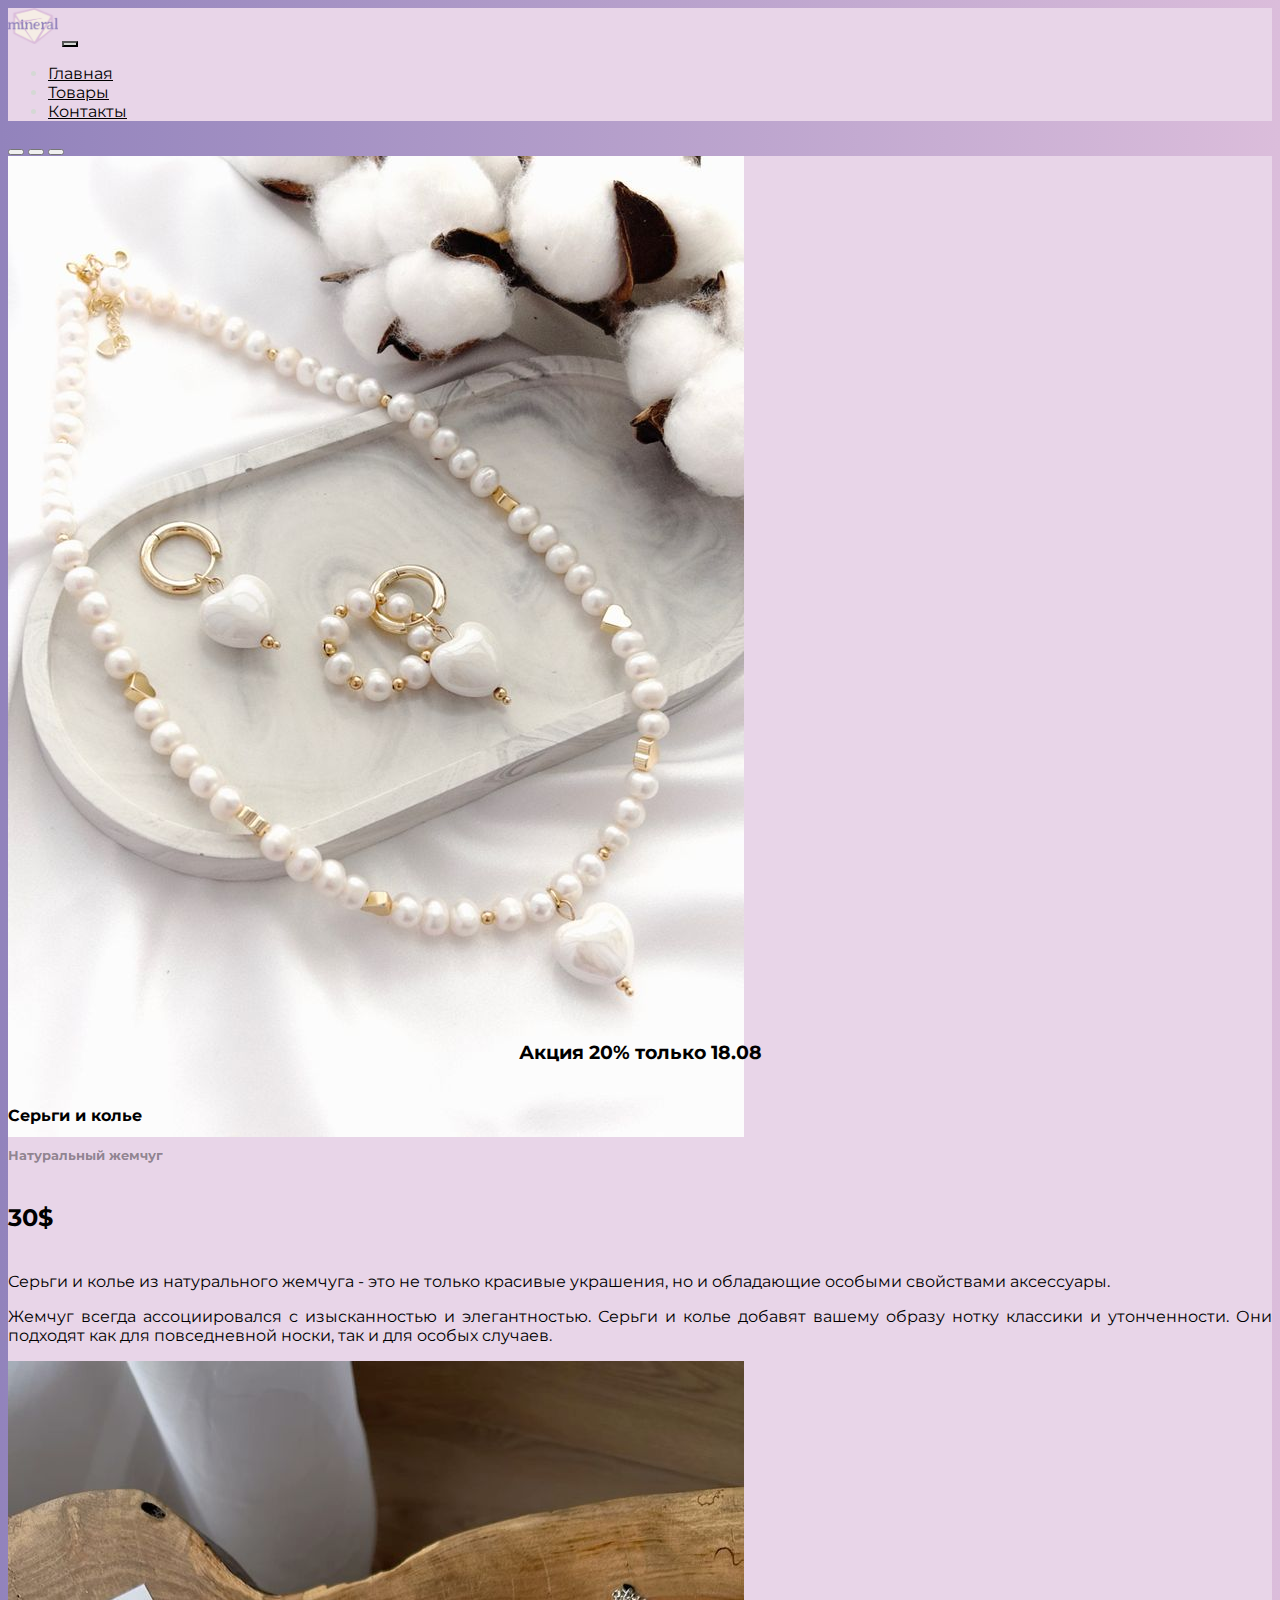
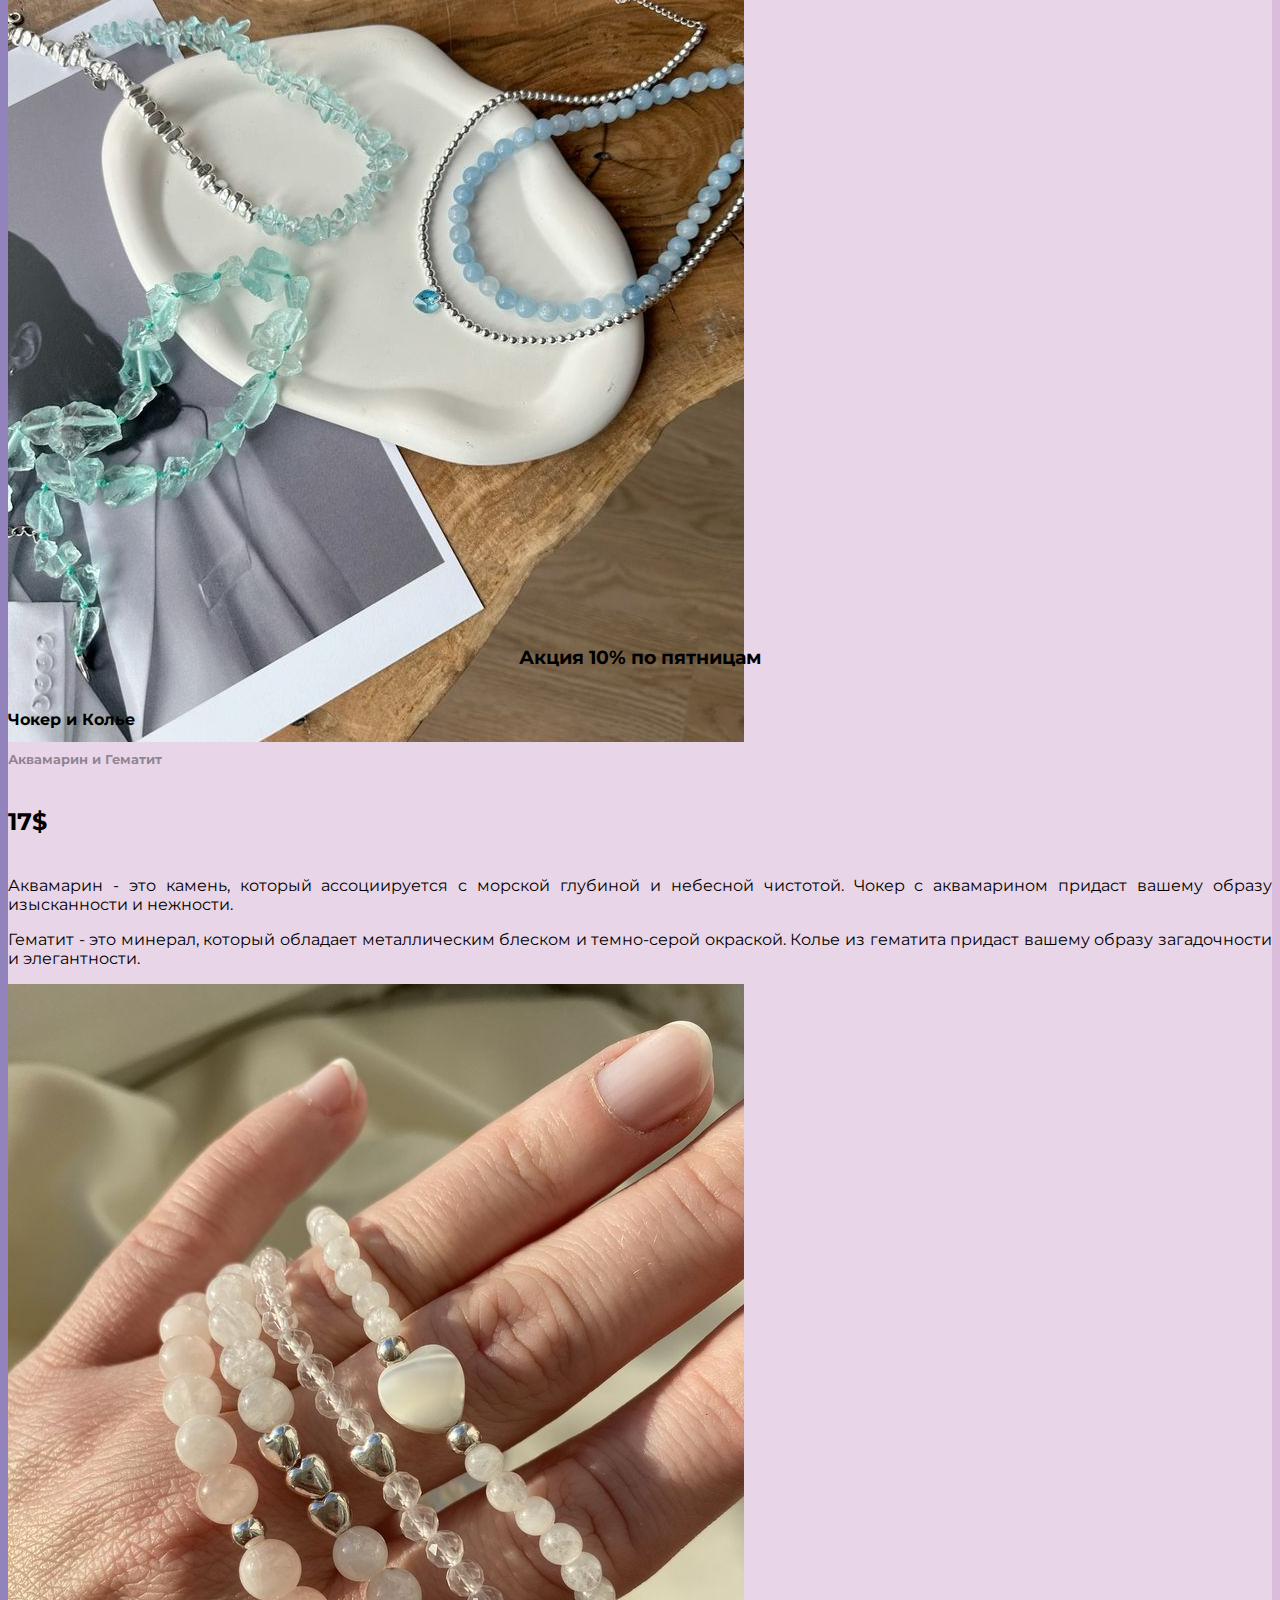
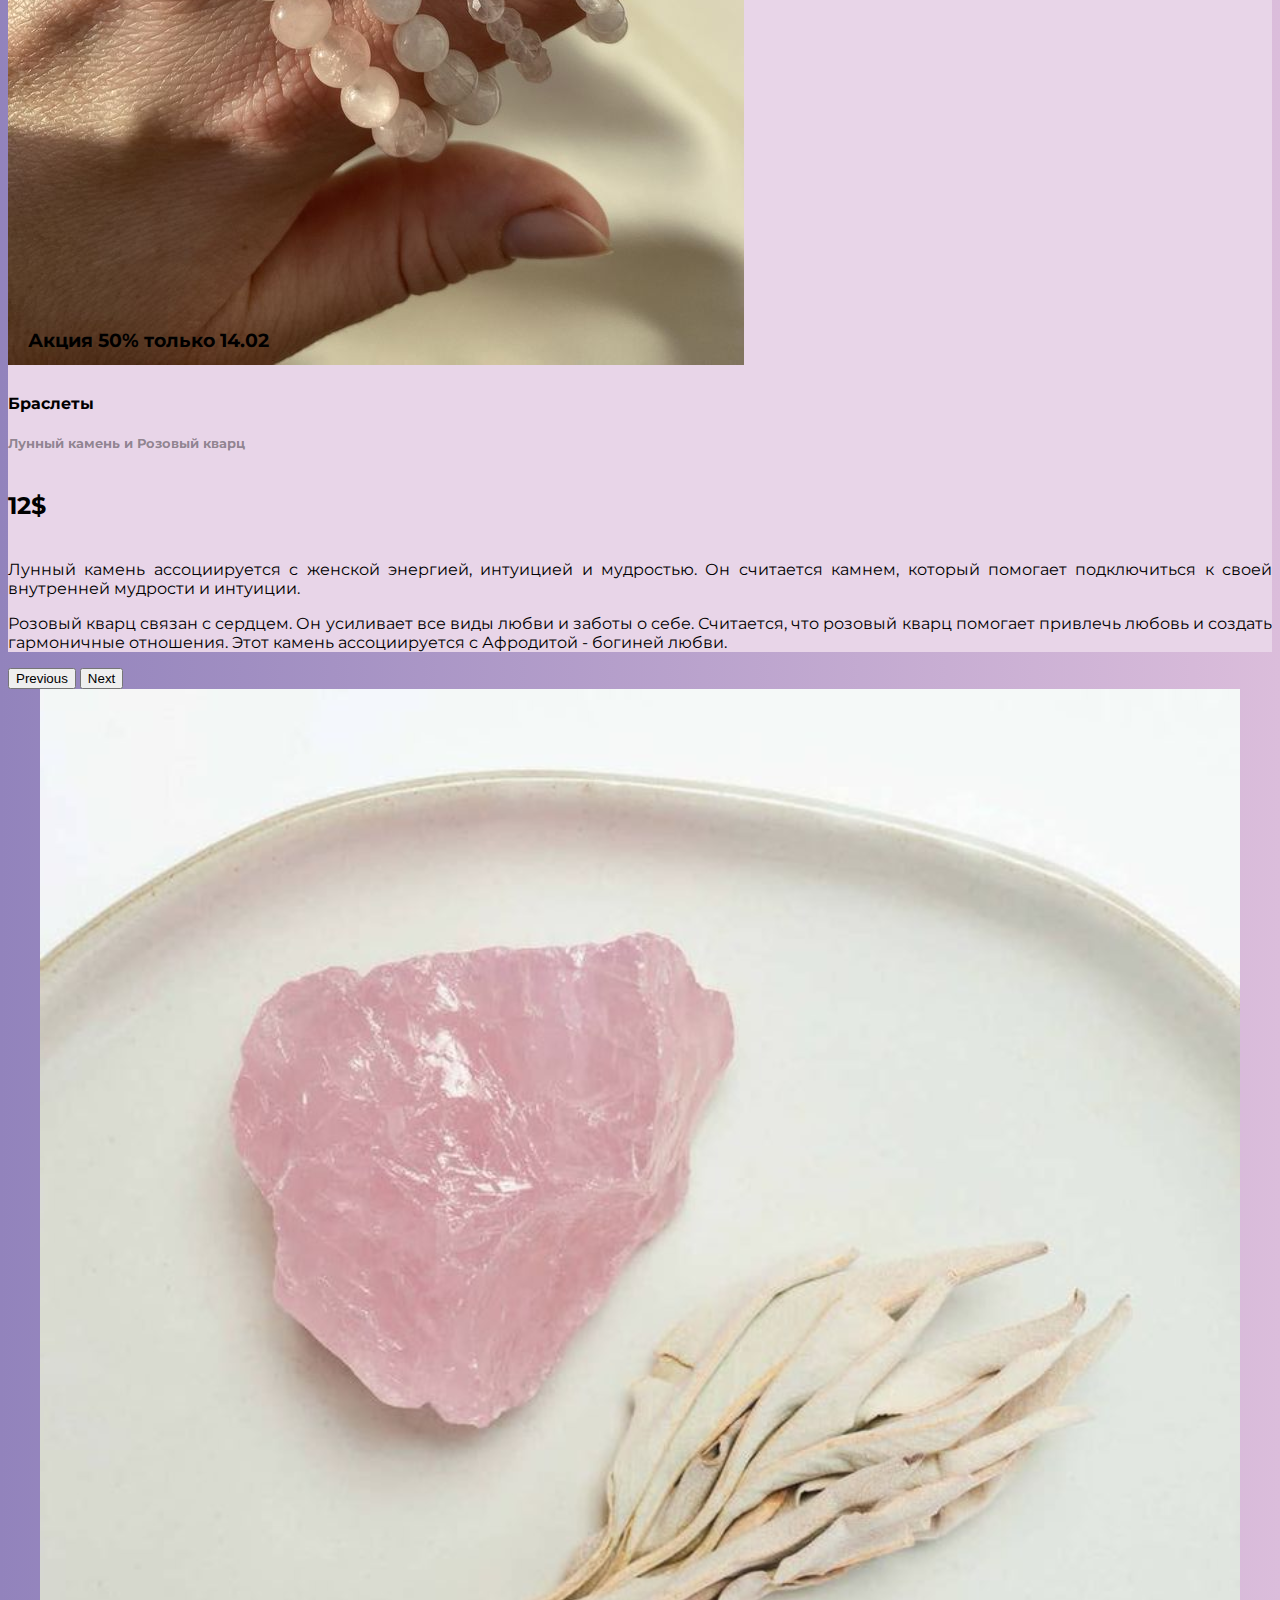
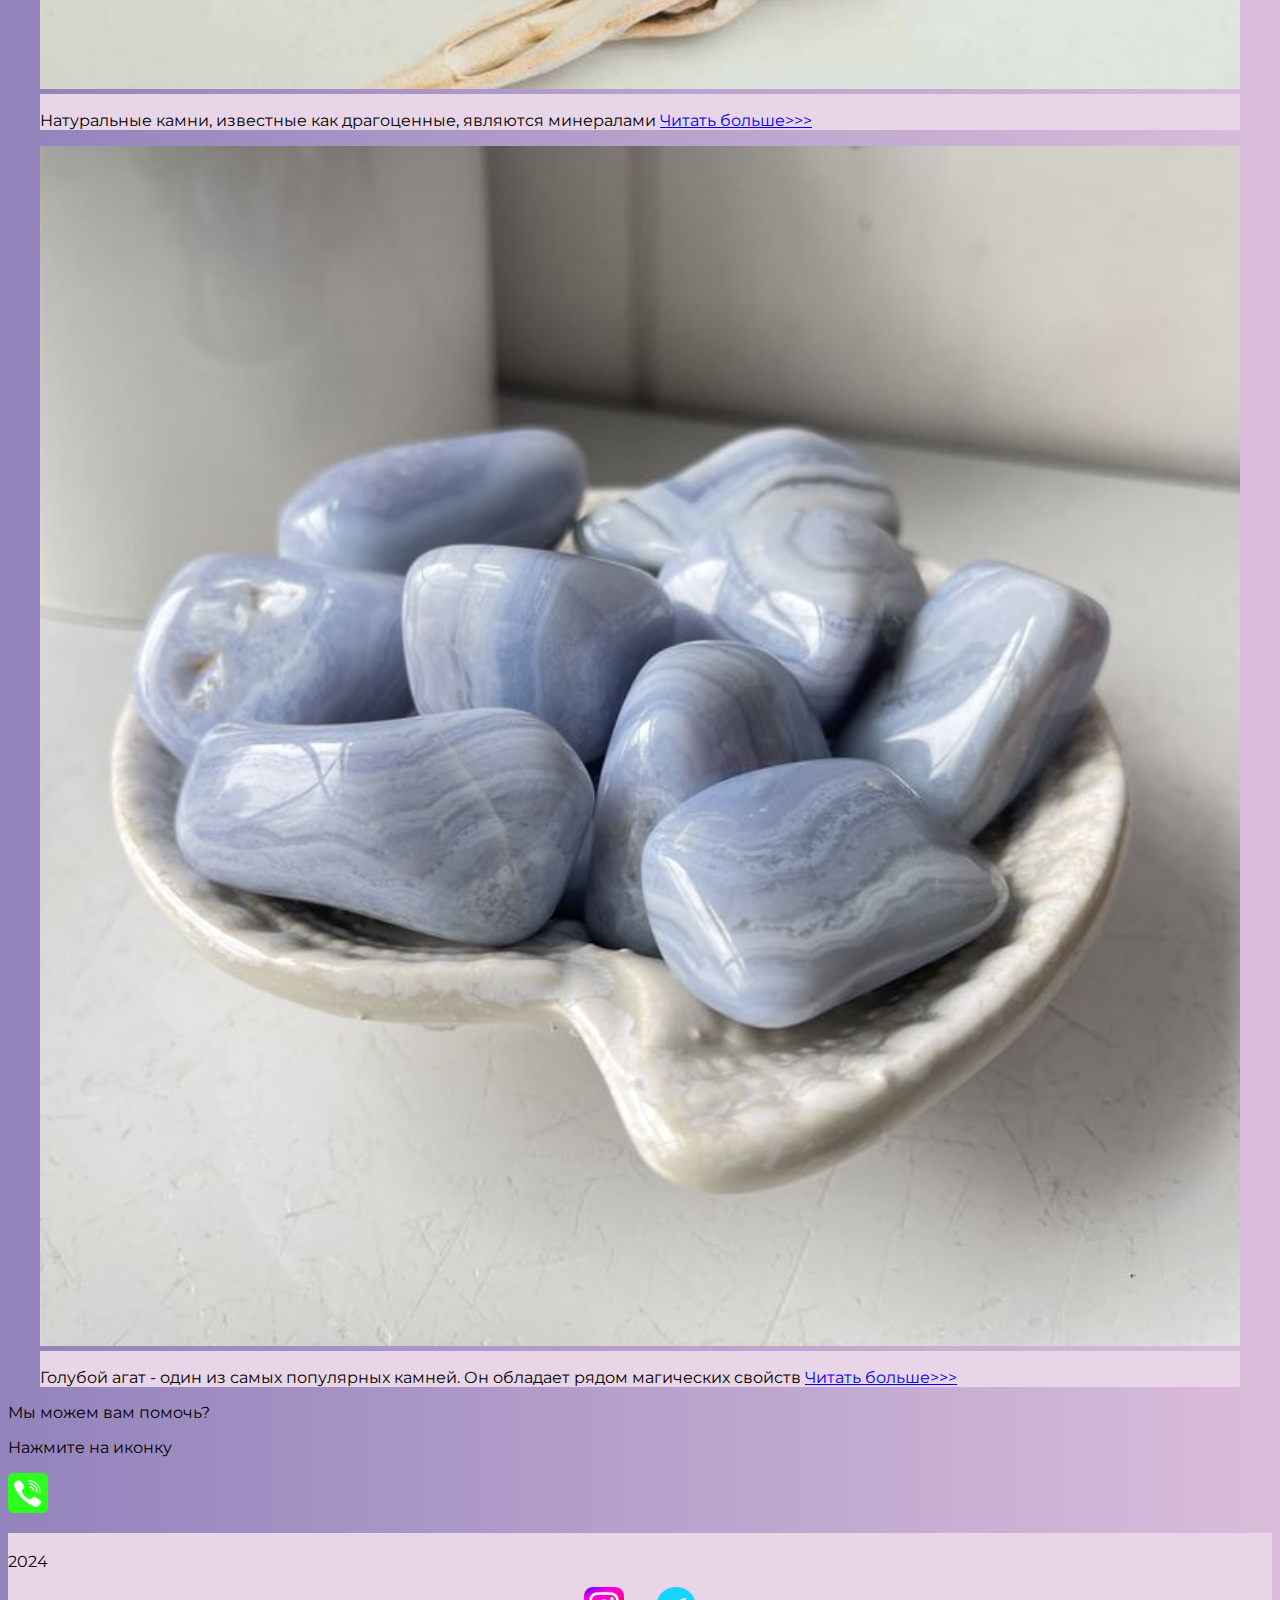
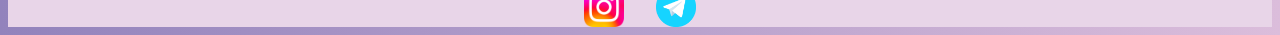
==== index.html @ bc0014de "Add files via upload" ====
<!DOCTYPE html>
<html lang="en">

<head>
  <meta charset="UTF-8">
  <meta name="viewport" content="width=device-width, initial-scale=1.0">
  <link href="https://cdn.jsdelivr.net/npm/bootstrap@5.2.3/dist/css/bootstrap.min.css" rel="stylesheet"
    integrity="sha384-rbsA2VBKQhggwzxH7pPCaAqO46MgnOM80zW1RWuH61DGLwZJEdK2Kadq2F9CUG65" crossorigin="anonymous">
  <link rel="stylesheet" href="source/styles/mycss.css">
  <link rel="apple-touch-icon" sizes="180x180" href="source/files/favicon_io (2)/apple-touch-icon.png">
  <link rel="icon" type="image/png" sizes="32x32" href="source/files/favicon_io (2)/favicon-32x32.png">
  <link rel="icon" type="image/png" sizes="16x16" href="source/files/favicon_io (2)/favicon-16x16.png">
  <link rel="manifest" href="source/files/favicon_io (2)/site.webmanifest">
  <title>Mineral</title>
</head>

<body>
  <header>
    <nav class="navbar navbar-expand-lg">
      <div class="container-fluid">
        <a class="navbar-brand" href="/"><img src="source/files/логотип 5.png" alt="..."></a>
        <button class="navbar-toggler" type="button" data-bs-toggle="collapse" data-bs-target="#navbarNav"
          aria-controls="navbarNav" aria-expanded="false" aria-label="Toggle navigation">
          <span class="navbar-toggler-icon"></span>
        </button>
        <div class="collapse navbar-collapse" id="navbarNav">
          <ul class="navbar-nav">
            <li class="nav-item">
              <a class="nav-link active" aria-current="page" href="/">Главная</a>
            </li>
            <li class="nav-item">
              <a class="nav-link" href="pricing.html">Товары</a>
            </li>
            <li class="nav-item">
              <a class="nav-link" href="contacts.html">Контакты</a>
            </li>
          </ul>
        </div>
      </div>
    </nav>
  </header>

  <section>
    <div class="container-fluid mt-4">
      <div class="row">
        <div class="col-lg-1 p-0">
        </div>

        <div class="col-lg-8 col-md-12 mt-4">
          <div class="row">

            <div id="carouselExampleIndicators" class="carousel slide" data-bs-ride="true">

              <div class="carousel-indicators">
                <button type="button" data-bs-target="#carouselExampleIndicators" data-bs-slide-to="0" class="active"
                  aria-current="true" aria-label="Slide 1"></button>
                <button type="button" data-bs-target="#carouselExampleIndicators" data-bs-slide-to="1"
                  aria-label="Slide 2"></button>
                <button type="button" data-bs-target="#carouselExampleIndicators" data-bs-slide-to="2"
                  aria-label="Slide 3"></button>
              </div>
              <div class="carousel-inner" style="background-color: #e8d5e8;;">
                <div class="carousel-item active">
                  <div class="d-block w-100">
                    <div class="row">
                      <div class="col-lg-6 col-md-6 slide-text">
                        <img src="source/images/Комплект из натурального жемчуга.jpg" class="w-100" alt="...">
                      </div>
                      <div class="col-lg-5 col-md-5 slide-text">
                        <h3 style="margin-top: -120px; margin-bottom: 0px;">Акция 20% только 18.08</h3>
                        <h4 style="margin-bottom: 2px;">Серьги и колье</h4>
                        <h5 style="color: rgba(0, 0, 0, 0.4); text-align: left;">Натуральный жемчуг</h5>
                        <h2 style="margin-top: 40px; margin-bottom: 40px; text-align: left;">30$</h2>
                        <p style="text-align: justify;">Серьги и колье из натурального жемчуга - это не только красивые
                          украшения, но и обладающие особыми свойствами аксессуары. </p>
                        <p style="text-align: justify;">Жемчуг всегда ассоциировался с изысканностью и элегантностью.
                          Серьги и колье добавят вашему образу нотку классики и утонченности.
                          Они подходят как для повседневной носки, так и для особых случаев.</p>
                      </div>
                      <div class="col-lg-1 col-md-1"></div>
                    </div>
                  </div>
                </div>
                <div class="carousel-item">
                  <div class="d-block w-100">
                    <div class="row">
                      <div class="col-lg-6 col-md-6 slide-text">
                        <img src="source/images/Чокер аквамарин 🌊• украшение гематит.jpg" class="w-100" alt="...">
                      </div>
                      <div class="col-lg-5 col-md-5 slide-text">
                        <h3 style="margin-top: -120px; margin-bottom: 0px; text-align: center;">Акция 10% по пятницам
                        </h3>
                        <h4 style="margin-bottom: 2px;">Чокер и Колье</h4>
                        <h5 style="color: rgba(0, 0, 0, 0.4); text-align: left;">Аквамарин и Гематит</h5>
                        <h2 style="margin-top: 40px; margin-bottom: 40px; text-align: left;">17$</h2>
                        <p style="text-align: justify;"> Аквамарин - это камень, который ассоциируется с морской
                          глубиной и небесной чистотой. Чокер с аквамарином придаст вашему образу изысканности и
                          нежности.</p>
                        <p style="text-align: justify;">
                          Гематит - это минерал, который обладает металлическим блеском и темно-серой окраской. Колье из
                          гематита придаст вашему образу загадочности и элегантности.</p>
                      </div>
                      <div class="col-lg-1 col-md-1"></div>
                    </div>
                  </div>
                </div>
                <div class="carousel-item">
                  <div class="d-block w-100">
                    <div class="row">
                      <div class="col-lg-6 col-md-6 slide-text">
                        <img src="source/images/Розовый кварц и лунный камень.jpg" class="w-100" alt="...">
                      </div>
                      <div class="col-lg-5 col-md-5 slide-text">
                        <h3 style="margin-top: -60px; margin-bottom: 0px; text-align: left;">Акция 50% только 14.02</h3>
                        <h4 style="margin-bottom: 2px;">Браслеты</h4>
                        <h5 style="color: rgba(0, 0, 0, 0.4); text-align: left;">Лунный камень и Розовый кварц</h5>
                        <h2 style="margin-top: 40px; margin-bottom: 40px; text-align: left;">12$</h2>
                        <p style="text-align: justify;">Лунный камень ассоциируется с женской энергией, интуицией и мудростью.
                          Он считается камнем, который помогает подключиться к своей внутренней мудрости и интуиции.</p>
                          <p style="text-align: justify;">Розовый кварц связан с сердцем.
                            Он усиливает все виды любви и заботы о себе.
                            Считается, что розовый кварц помогает привлечь любовь и создать гармоничные отношения.
                            Этот камень ассоциируется с Афродитой - богиней любви.</p>
                      </div>
                      <div class="col-lg-1 col-md-1"></div>
                    </div>
                  </div>
                </div>
              </div>
              <button class="carousel-control-prev" type="button" data-bs-target="#carouselExampleIndicators"
                data-bs-slide="prev">
                <span class="carousel-control-prev-icon" aria-hidden="true"></span>
                <span class="visually-hidden">Previous</span>
              </button>
              <button class="carousel-control-next" type="button" data-bs-target="#carouselExampleIndicators"
                data-bs-slide="next">
                <span class="carousel-control-next-icon" aria-hidden="true"></span>
                <span class="visually-hidden">Next</span>
              </button>
            </div>
          </div>
        </div>

        <div class="col-lg-3 col-md-12 mt-4">
          <div class="row side">
            <div class="col-lg-12 p-0">
              <img src="source/images/3 Starter-Crystals For The Absolute Beginner.jpg" width="100%" alt="">
            </div>
            <div class="col-lg-12 sidebar">
              <p style="font-size: 1px;">&nbsp;</p>
              <p class="">Натуральные камни, известные как драгоценные, являются минералами
                <a href="learnmore.html">Читать больше>>></a>
              </p>
            </div>
            <div class="col-lg-12 p-0 mt-3">
              <img src="source/images/Blue Lace Agate Tumbled Stone.jpg" width="100%" alt="">
            </div>
            <div class="col-lg-12 sidebar">
              <p style="font-size: 1px;">&nbsp;</p>
              <p class="">Голубой агат - один из самых популярных камней. Он обладает рядом магических свойств
                <a href="learnmore1.html">Читать больше>>></a>
              </p>
            </div>
          </div>
        </div>
      </div>
    </div>

    <div class="col-lg-12 col-md-12 text-center mt-4">
      <p style="margin-bottom: 5px;">Мы можем вам помочь?</p>
      <p>Нажмите на иконку</p>
    </div>

    <div class="col-lg-12 col-md-12 text-center">
      <a href="contacts.html">
        <img class="call-anim" style="width: 40px;" src="source/files/phone.png" alt="...">
    </div>
    </a>
  </section>

  <footer class="mt-4">
    <div class="container-fluid">
      <div class="row">
        <div class="col-lg-4 col-md-12 footer-text text-center">
        </div>
        <div class="col-lg-4 col-md-12 footer-text text-center">
          <p><br>2024<br></p>
        </div>
        <div class="col-lg-4 col-md-12 media-links">
          <img style="width: 40px; margin-inline: 1em;" src="source/files/Instagram_logo_2022.svg.png" alt="...">
          <img style="width: 40px; margin-inline: 1em;" src="source/files/tg.png" alt="...">
        </div>
      </div>
    </div>
  </footer>

  <script src="https://cdn.jsdelivr.net/npm/bootstrap@5.2.3/dist/js/bootstrap.bundle.min.js"
    integrity="sha384-kenU1KFdBIe4zVF0s0G1M5b4hcpxyD9F7jL+jjXkk+Q2h455rYXK/7HAuoJl+0I4"
    crossorigin="anonymous"></script>
</body>

</html>
---- source/styles/mycss.css ----
@import url('https://fonts.googleapis.com/css?family=Montserrat&display=swap');

body {
    background: linear-gradient(90deg, #9283bc 0%, #dbbddb 100%);
    font-family: Montserrat, serif;
}

p {
    color: black;
}

.nav-link {
    color: black;
}

.navbar-nav {
    color: rgb(212, 216, 212);
}

.navbar-brand img {
    width: 50px;
}

.navbar-toggler {
    background-color: rgb(212, 216, 212);
}

.sidebar {
    color: black;
    background-color: #e8d5e8;
    width: 100%;
}


.card {
    background-color: #e8d5e8;
    color: black;
    height: 600px;
}

.card-text {
    color: rgba(0, 0, 0, 0.512);
}

.side{
    margin-right: 2em;
    margin-left: 2em;
}

.card a{
    text-decoration: none;
}

.card img {
    height: 450px;
}

.slide-text {
    color: black;
    margin: auto auto;
}

.footer-text {
    color: black;
    margin: auto auto;
}

footer, header,
.btn-outline-primary {
    background-color: #e8d5e8;
}

.media-links {
    display: flex;
    justify-content: center;
    align-items: center;
}

.call-anim {
    animation: call 2s ease 0s infinite normal forwards;
}


@keyframes call {
	0%,
	100% {
		transform: translateX(0%);
		transform-origin: 50% 50%;
	}

	15% {
		transform: translateX(-30px) rotate(6deg);
	}

	30% {
		transform: translateX(15px) rotate(-6deg);
	}

	45% {
		transform: translateX(-15px) rotate(3.6deg);
	}

	60% {
		transform: translateX(9px) rotate(-2.4deg);
	}

	75% {
		transform: translateX(-6px) rotate(1.2deg);
	}
}

.map {
    padding: 10px;
    display: inline-flex;
    margin-left: 30px;
}

.contacts, .textlearn {
    text-align: left;
    padding: 10px;
    margin-left: 50px;
}


@media (max-width: 755px) {
    .carousel-indicators {
        display: none;
    }
}

h3 {
    text-align: center;
    margin: 0;
    padding: 20px;
}

h5 {
    text-align: center;
}

.card-text {
    text-align: center;
}

.carta{
    background-color: #e8d5e8;
}

.knopka {
    background-color:#a494d0;
    border:#a494d0;
}
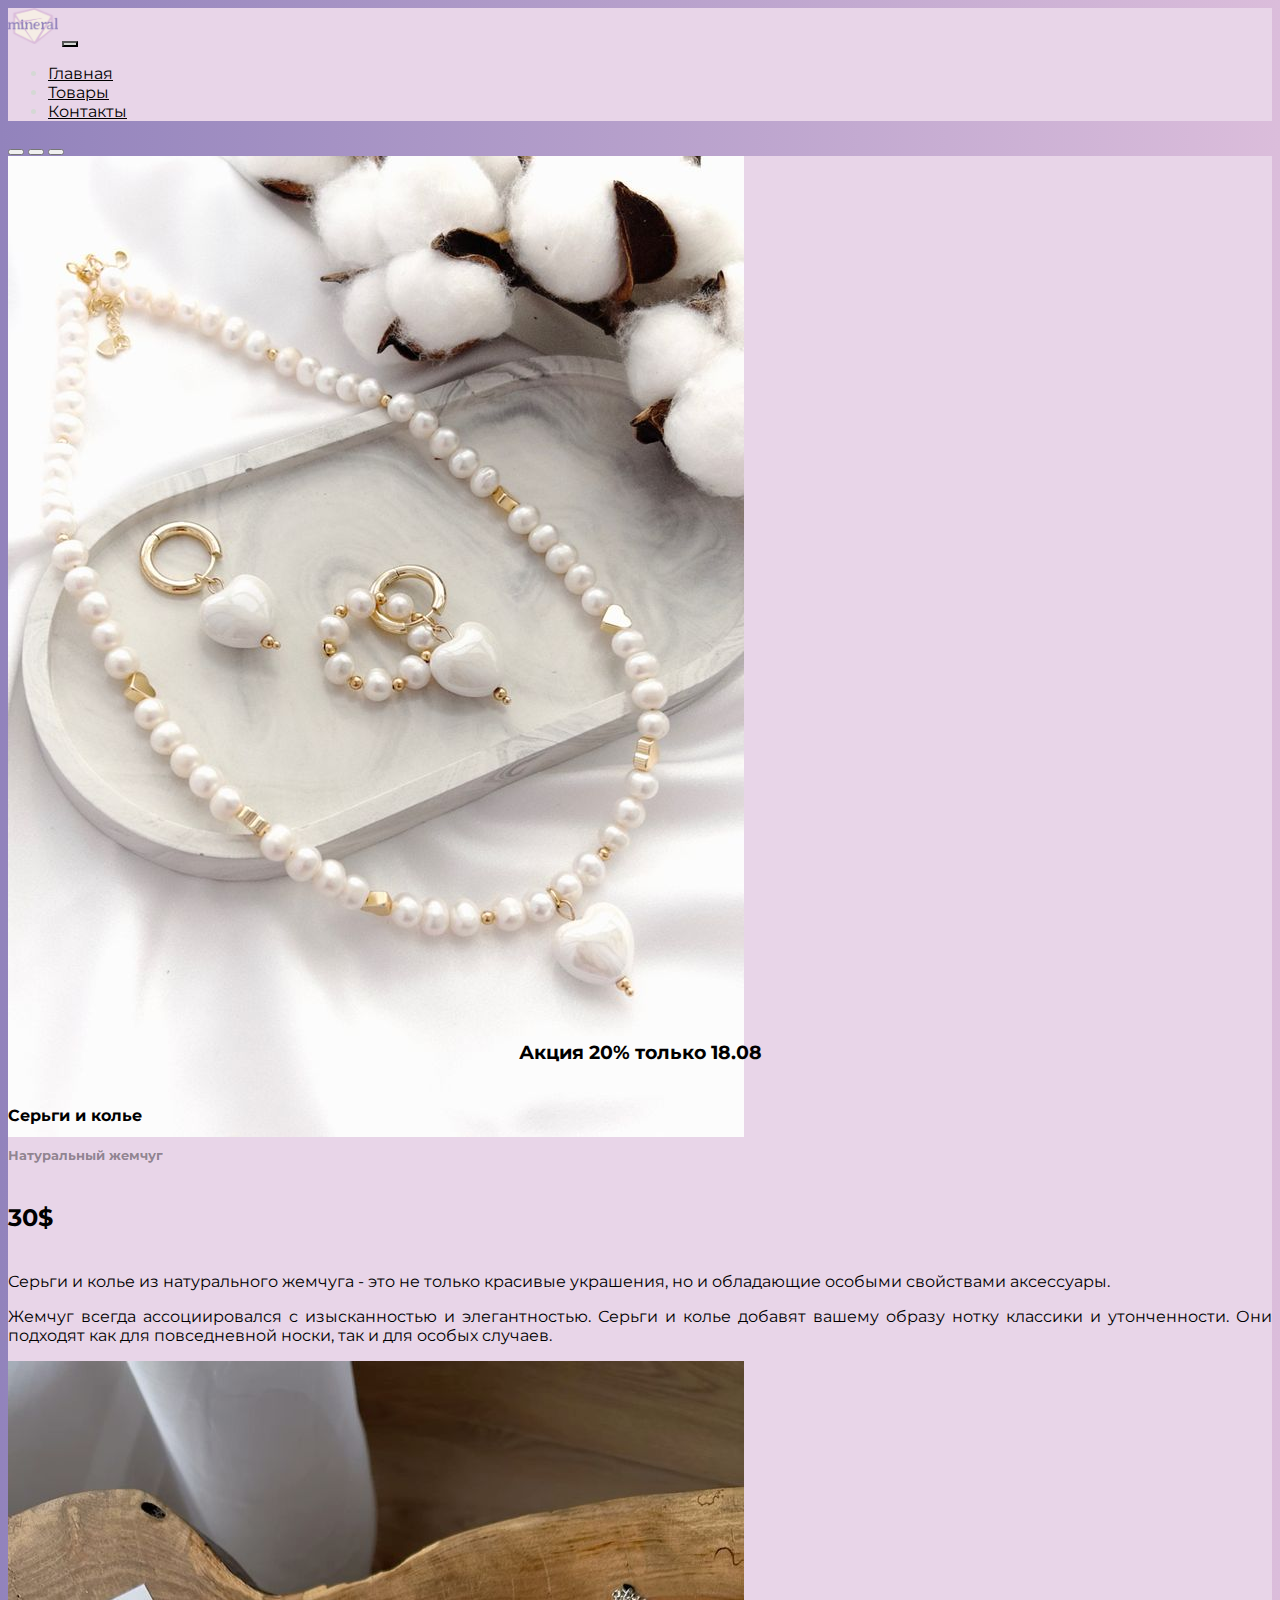
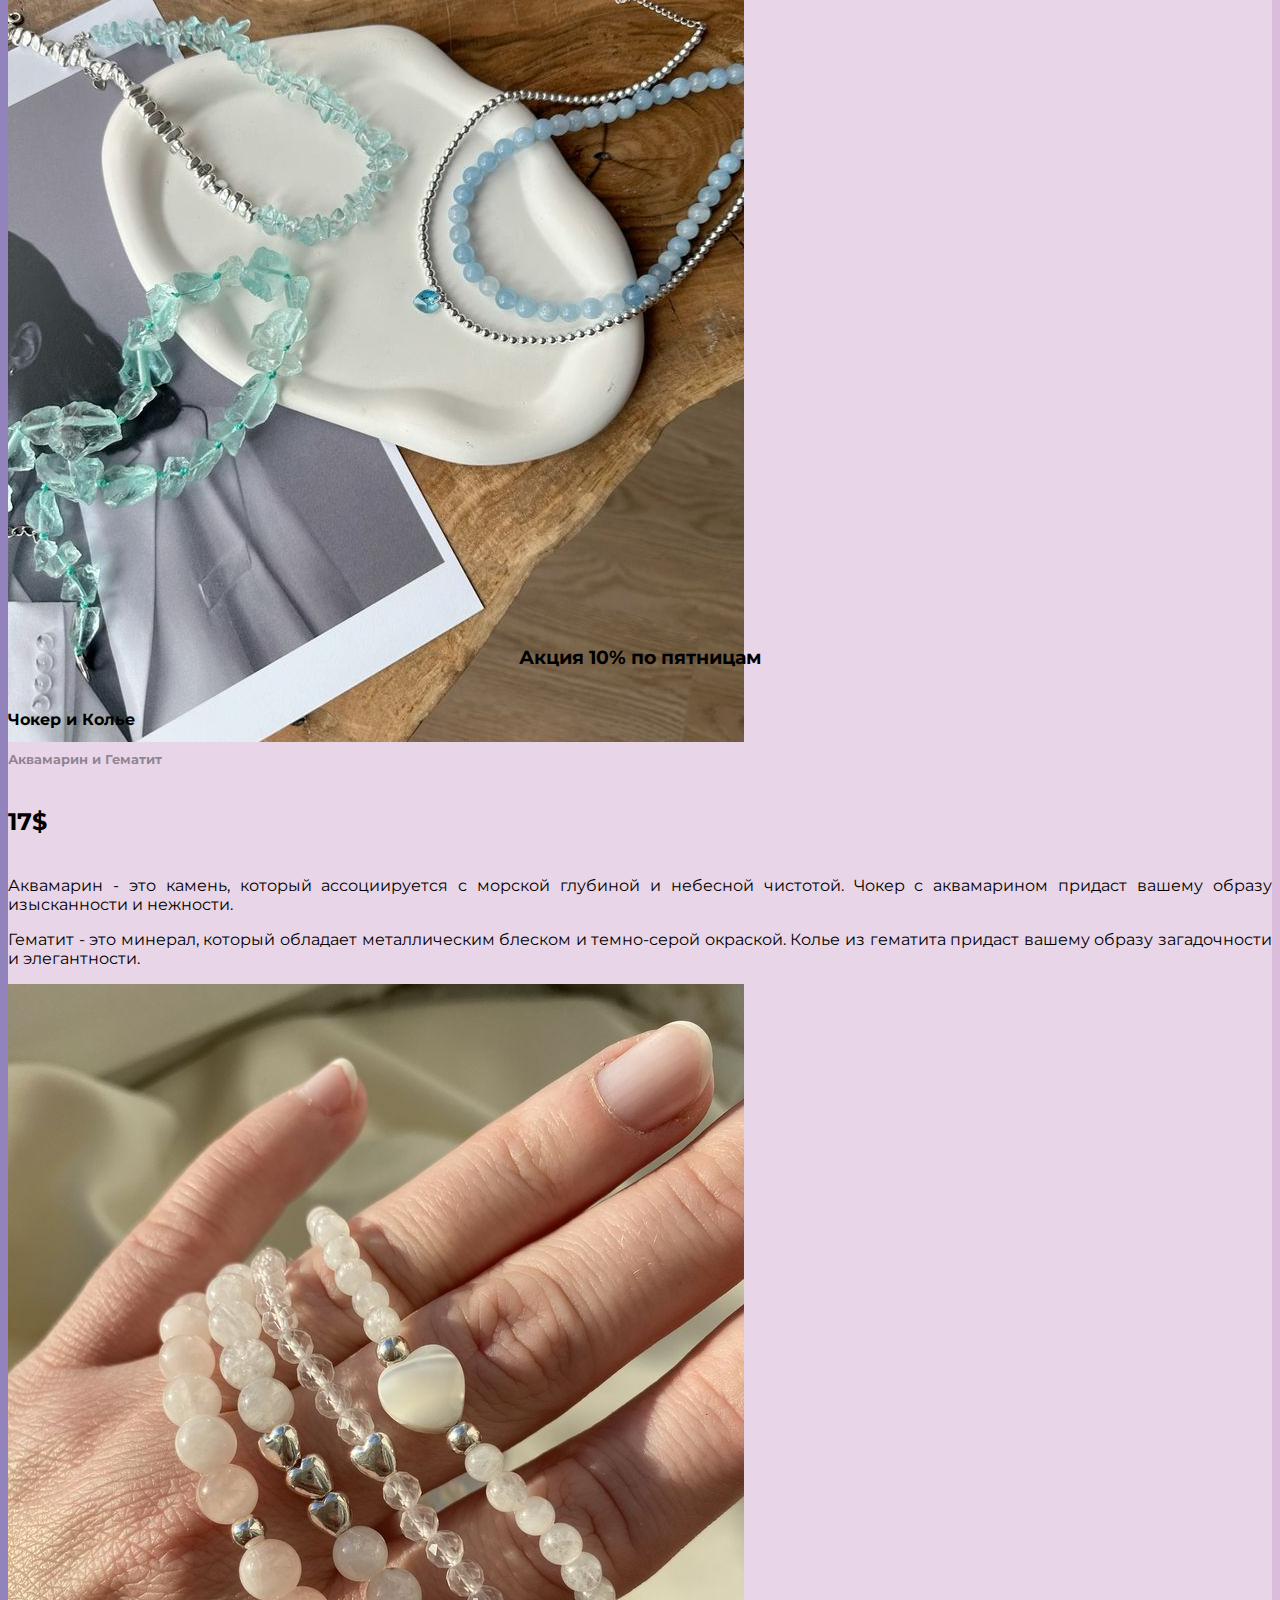
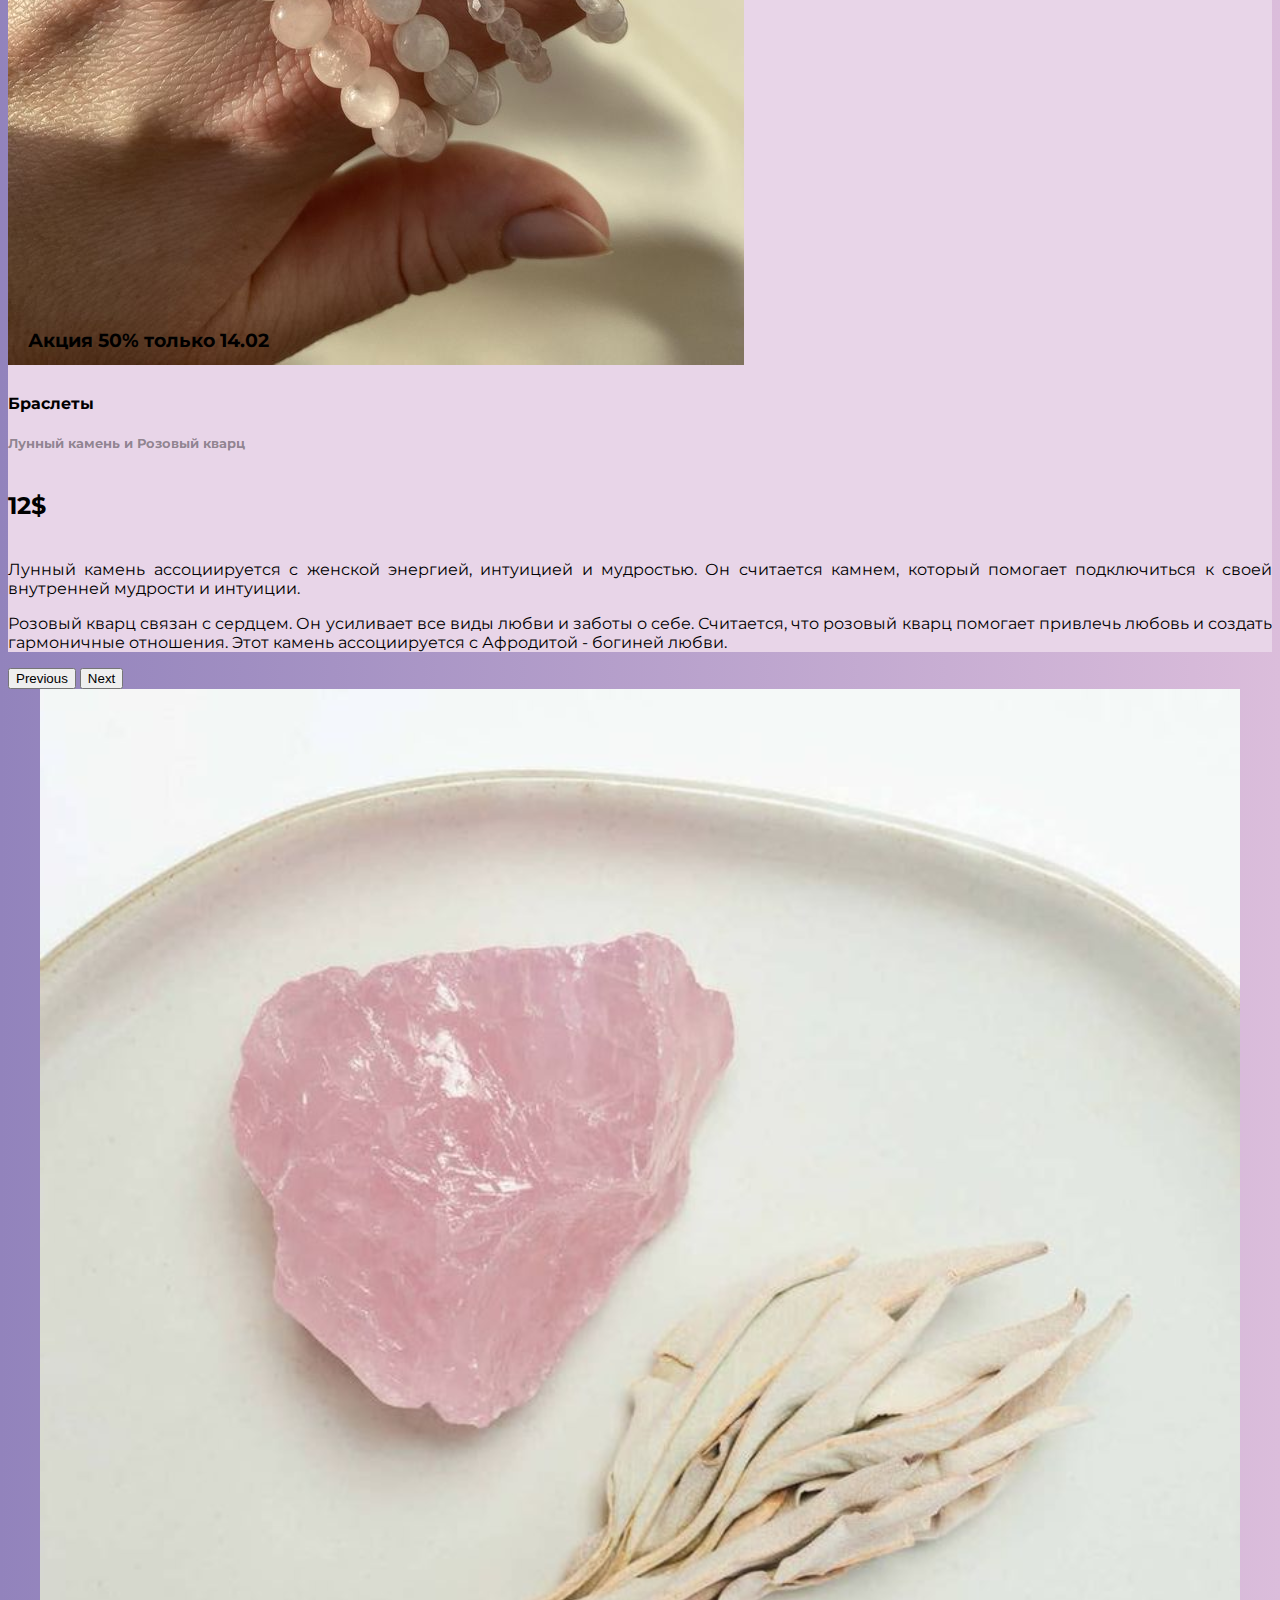
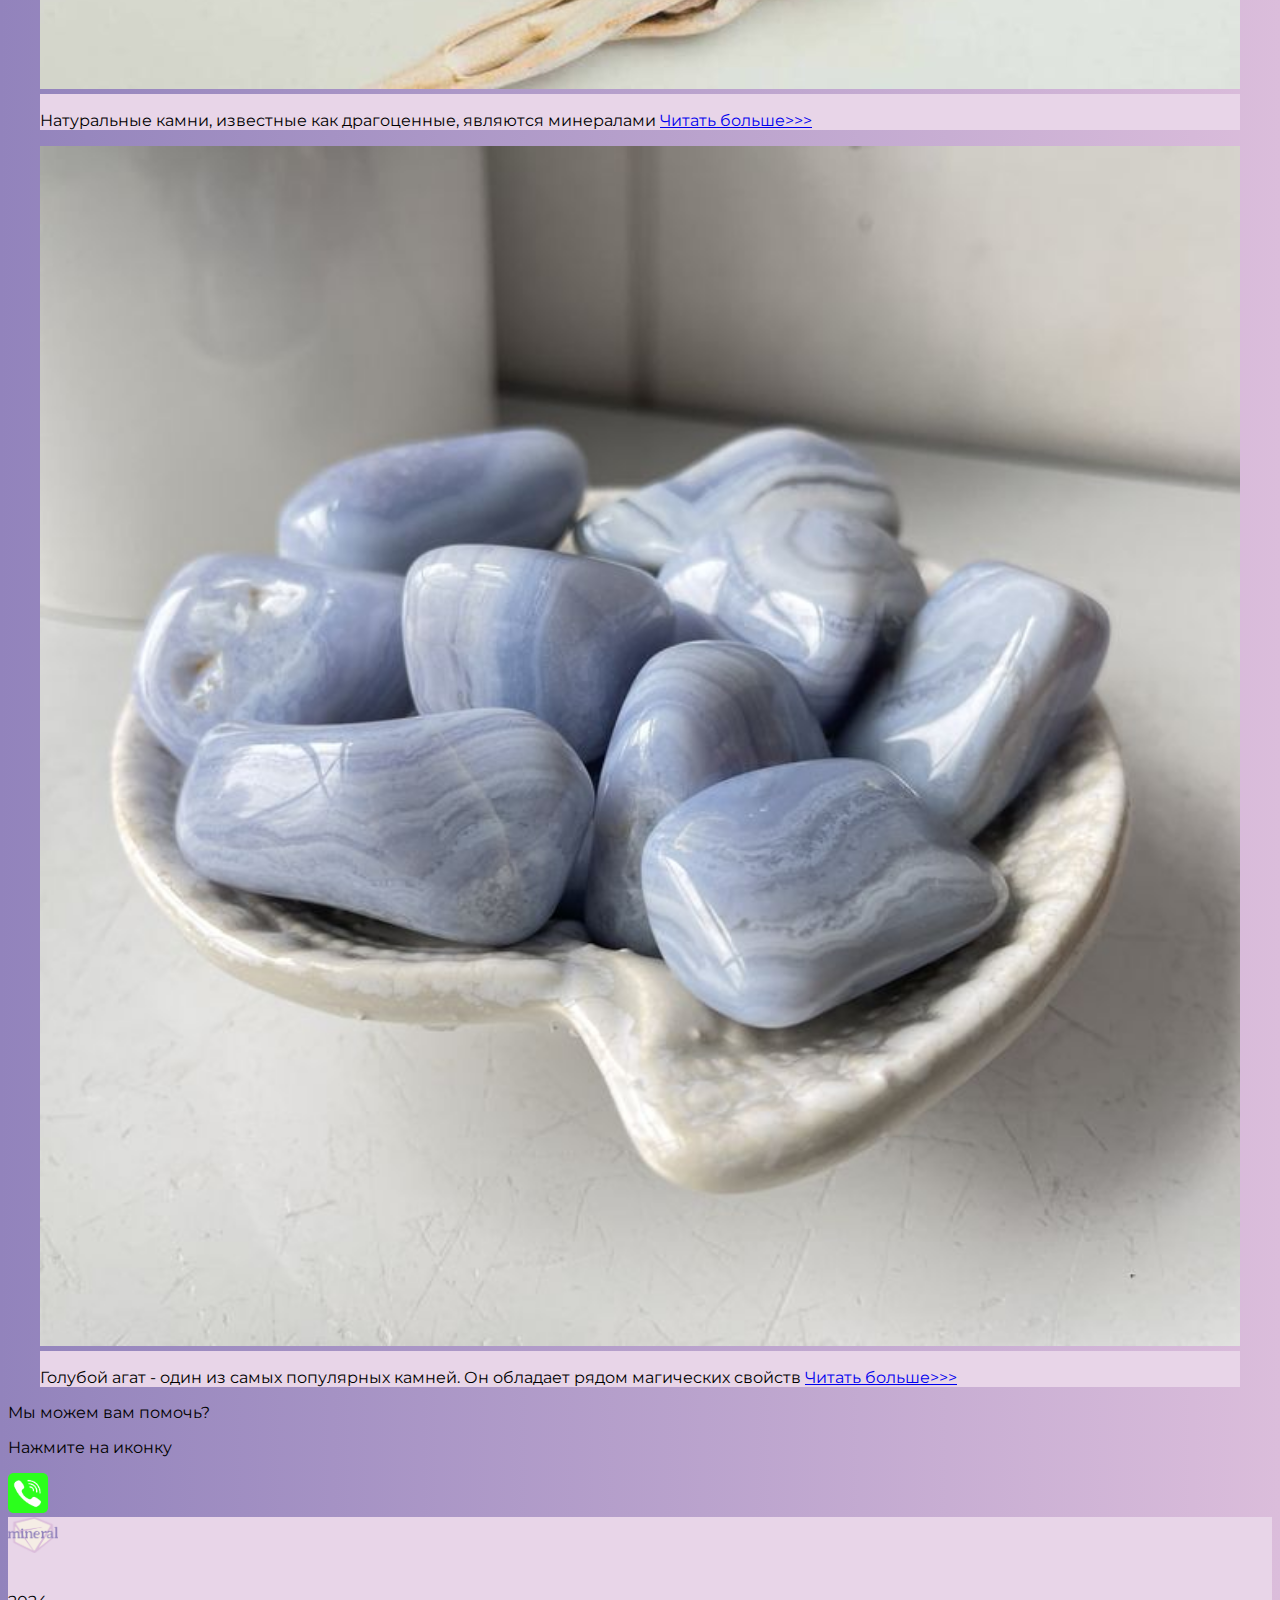
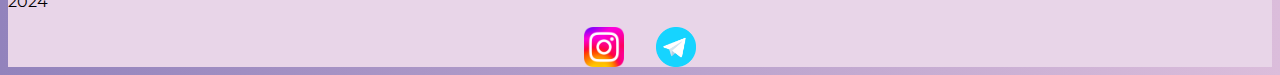
==== commit 8666afb4: "index.html" ====
--- a/index.html
+++ b/index.html
@@ -181,7 +181,8 @@
   <footer class="mt-4">
     <div class="container-fluid">
       <div class="row">
-        <div class="col-lg-4 col-md-12 footer-text text-center">
+        <div class="col-lg-4 col-md-12 footer-text text-left">
+          <a class="navbar-brand" href="index.html"><img src="source/files/логотип 5.png" alt="..."></a>
         </div>
         <div class="col-lg-4 col-md-12 footer-text text-center">
           <p><br>2024<br></p>
@@ -199,4 +200,4 @@
     crossorigin="anonymous"></script>
 </body>
 
-</html>+</html>
